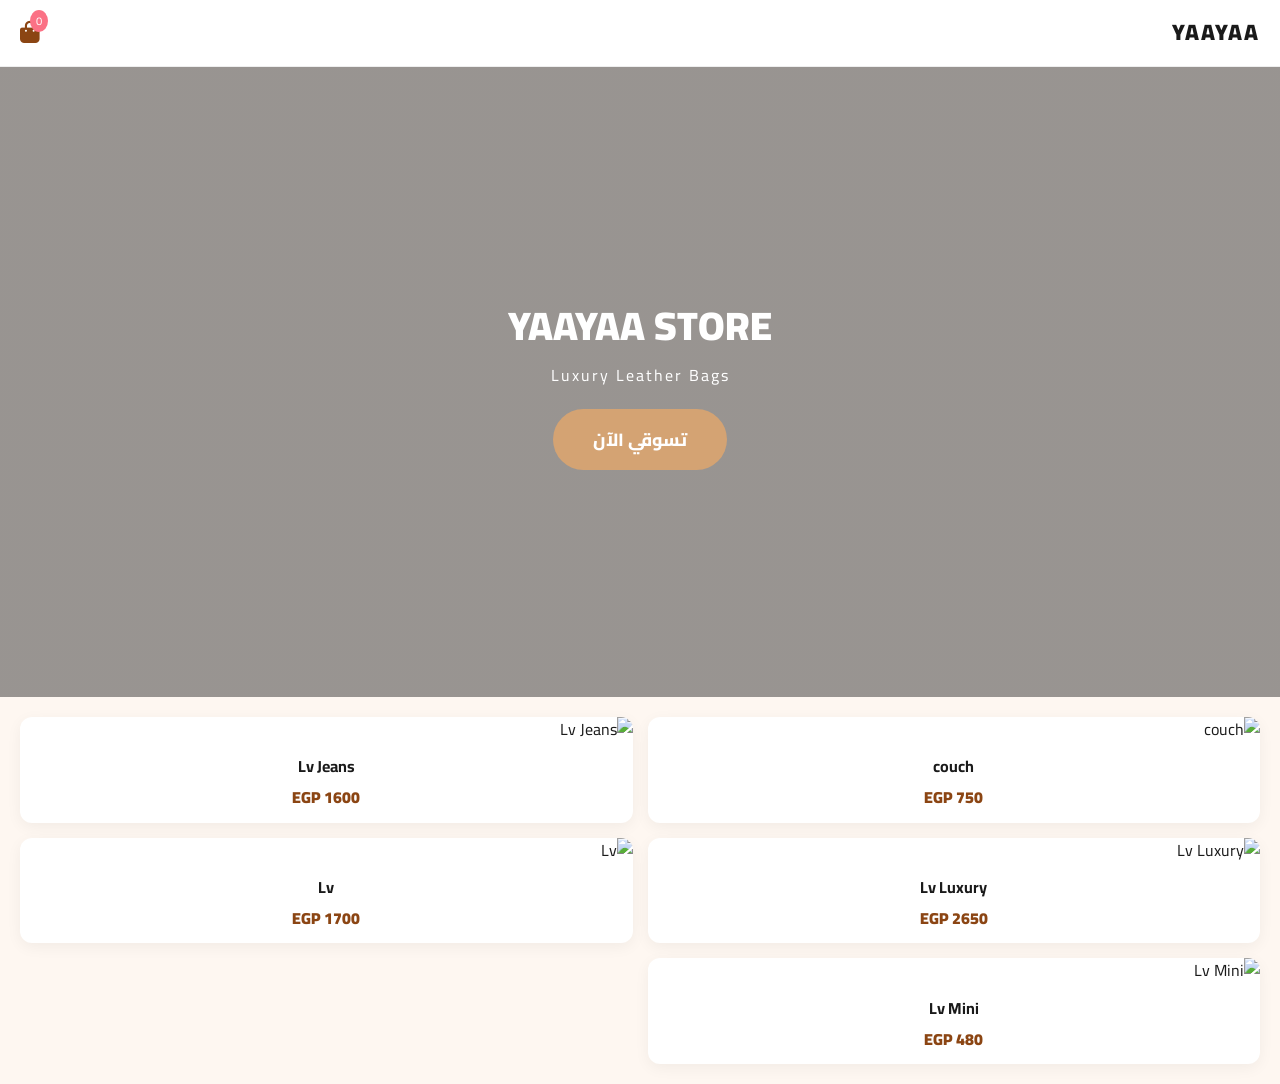
==== index.html @ bde2bc24 "Update index.html" ====
<!DOCTYPE html>
<html lang="ar" dir="rtl">
<head>
    <meta charset="UTF-8">
    <meta name="viewport" content="width=device-width, initial-scale=1.0">
    <title>YAAYAA STORE ✨</title>
    <link href="https://fonts.googleapis.com/css2?family=Cairo:wght@400;700;900&display=swap" rel="stylesheet">
    <link rel="stylesheet" href="https://cdnjs.cloudflare.com/ajax/libs/font-awesome/6.0.0/css/all.min.css">
    
    <style>
        :root {
            --nude-logo: #d4a373; 
            --hafan-dark: #8b4513; 
            --dark-royal: #1a1a1a;
            --bg-light: #fef7f1;
        }

        * { margin: 0; padding: 0; box-sizing: border-box; font-family: 'Cairo', sans-serif; }
        body { background-color: var(--bg-light); color: var(--dark-royal); line-height: 1.6; }

        /* Navbar */
        .navbar { 
            padding: 15px 20px; display: flex; justify-content: space-between; align-items: center; 
            background: white; position: sticky; top: 0; z-index: 1000; border-bottom: 1px solid #eee;
        }
        .logo { font-weight: 900; font-size: 1.4rem; color: var(--dark-royal); text-decoration: none; letter-spacing: 2px; }
        .cart-icon { position: relative; cursor: pointer; font-size: 1.4rem; color: var(--hafan-dark); }
        .badge { position: absolute; top: -5px; right: -8px; background: #fb7185; color: white; font-size: 0.7rem; padding: 2px 6px; border-radius: 50%; }

        /* Hero Section */
        .hero {
            height: 70vh; 
            background: linear-gradient(rgba(0,0,0,0.4), rgba(0,0,0,0.4)), 
            url('https://i.ibb.co/zTXJKbdZ/IMG-1884.jpg') no-repeat center;
            background-size: cover; 
            display: flex; 
            flex-direction: column; 
            justify-content: center; 
            align-items: center; 
            color: white; 
            text-align: center;
        }
        .hero h1 { font-size: 2.5rem; font-weight: 900; margin-bottom: 5px; }
        .hero p { letter-spacing: 2px; font-size: 1rem; margin-bottom: 20px; }
        .shop-btn { background: var(--nude-logo); color: white; padding: 14px 40px; border-radius: 50px; border: none; font-weight: 800; cursor: pointer; transition: 0.3s; font-size: 1.1rem; }
        .shop-btn:hover { background: var(--hafan-dark); transform: scale(1.05); }

        /* Product Grid */
        .container { padding: 20px; display: grid; grid-template-columns: repeat(2, 1fr); gap: 15px; }
        .card { background: white; border-radius: 12px; overflow: hidden; box-shadow: 0 4px 15px rgba(0,0,0,0.05); cursor: pointer; transition: 0.3s; }
        .card:hover { transform: translateY(-5px); }
        .card img { width: 100%; height: 180px; object-fit: cover; }
        .card-info { padding: 12px; text-align: center; }
        .price { color: var(--hafan-dark); font-weight: 900; margin-top: 5px; }

        /* Overlay */
        .overlay { position: fixed; top: 0; left: 0; width: 100%; height: 100%; background: white; z-index: 2000; display: none; overflow-y: auto; }
        .close { position: absolute; top: 20px; right: 20px; font-size: 1.5rem; z-index: 10; cursor: pointer; background: rgba(255,255,255,0.8); width: 40px; height: 40px; display: flex; align-items: center; justify-content: center; border-radius: 50%; }
        .main-img { width: 100%; height: 45vh; object-fit: cover; }
        .content { padding: 25px; margin-bottom: 80px; }
        .swatch { width: 35px; height: 35px; border-radius: 50%; border: 2px solid #ddd; cursor: pointer; margin: 10px 5px; display: inline-block; transition: 0.2s; }
        .swatch.active { border-color: var(--hafan-dark); transform: scale(1.2); box-shadow: 0 0 10px rgba(0,0,0,0.1); }

        .footer-bar { position: fixed; bottom: 0; left: 0; width: 100%; background: white; padding: 15px 20px; border-top: 1px solid #eee; z-index: 2100; }
        .add-btn { width: 100%; background: var(--dark-royal); color: white; border: none; border-radius: 10px; font-weight: 800; cursor: pointer; padding: 15px; font-size: 1rem; }

        /* Cart Page */
        .cart-page { position: fixed; top: 0; left: 0; width: 100%; height: 100%; background: #fafafa; z-index: 3000; display: none; flex-direction: column; }
        .cart-items-container { flex: 1; overflow-y: auto; padding-top: 10px; }
        .cart-item { display: flex; gap: 15px; background: white; padding: 12px; border-radius: 12px; margin: 8px 15px; align-items: center; position: relative; }
        .cart-item img { width: 70px; height: 70px; border-radius: 8px; object-fit: cover; }
        .remove-item { position: absolute; left: 15px; color: #ff4d4d; cursor: pointer; font-size: 1.1rem; }
        
        .total-box { padding: 15px 25px; background: #fff; border-top: 2px dashed #eee; text-align: center; font-weight: 900; font-size: 1.2rem; color: var(--hafan-dark); }
        .form-box { background: white; padding: 20px; border-radius: 20px 20px 0 0; box-shadow: 0 -5px 20px rgba(0,0,0,0.05); }
        .input-lx { width: 100%; padding: 12px; border: 1px solid #eee; border-radius: 8px; margin-bottom: 10px; outline: none; font-size: 0.9rem; }
    </style>
</head>
<body>

    <nav class="navbar">
        <div class="logo">YAAYAA</div>
        <div class="cart-icon" onclick="openCart()">
            <i class="fas fa-shopping-bag"></i>
            <span class="badge" id="cartBadge">0</span>
        </div>
    </nav>

    <div class="hero">
        <h1>YAAYAA STORE</h1>
        <p>Luxury Leather Bags</p>
        <button class="shop-btn" onclick="document.getElementById('bagGrid').scrollIntoView({behavior: 'smooth'})">تسوقي الآن</button>
    </div>

    <div class="container" id="bagGrid"></div>

    <div class="overlay" id="overlay">
        <div class="close" onclick="closeProduct()"><i class="fas fa-times"></i></div>
        <img src="" id="d-img" class="main-img">
        <div class="content">
            <h2 id="d-title" style="margin-bottom: 5px;"></h2>
            <p id="d-price" style="font-size: 1.4rem; color: var(--hafan-dark); font-weight: 900;"></p>
            <div style="margin: 20px 0;">
                <p style="font-weight:700;">الألوان المتاحة:</p>
                <div id="swatchList"></div>
            </div>
            <div style="background: #fff; padding: 15px; border-radius: 10px; border-right: 4px solid var(--nude-logo);">
                <p style="color: #555; font-size: 0.9rem;">تصميم عصري من YAAYAA بخامات عالية الجودة تضمن لكِ الأناقة والتميز.</p>
            </div>
        </div>
        <div class="footer-bar">
            <button class="add-btn" onclick="addToCart()">🛍️ أضف إلى السلة</button>
        </div>
    </div>

    <div class="cart-page" id="cartPage">
        <div class="navbar">
            <div class="logo">سلتك ✨</div>
            <i class="fas fa-arrow-left" onclick="closeCart()" style="cursor:pointer; font-size: 1.2rem;"></i>
        </div>
        <div class="cart-items-container" id="cartList"></div>
        <div class="total-box" id="totalBox">الإجمالي: 0 EGP</div>
        <form action="https://formspree.io/f/xbdqogaw" method="POST" class="form-box" onsubmit="return validateForm()">
            <input type="hidden" name="تفاصيل الطلب" id="hiddenData">
            <input type="text" name="الاسم" class="input-lx" placeholder="الاسم بالكامل" required>
            <input type="tel" name="الموبايل" class="input-lx" placeholder="رقم الموبايل" required>
            <textarea name="العنوان" class="input-lx" placeholder="العنوان بالتفصيل" required></textarea>
            <button type="submit" class="add-btn">تأكيد الطلب ✅</button>
        </form>
    </div>

    <script>
        const bags = [
            { id: 1, name: "couch", price: 750, variants: [
                { color: "#FFFFFF", img: "https://i.ibb.co/7tqY7cT9/IMG-1886.jpg", name: "أبيض" },
                { color: "#1a1a1a", img: "https://i.ibb.co/G4V6qdCt/IMG-1885.jpg", name: "أسود" },
                { color:"#ffd700", img: "https://i.ibb.co/fJtJ5sk/IMG-1888.png", name: "ذهبي" }
            ]},
            { id: 2, name: "Lv Jeans", price: 1600, variants: [
                { color:"#6F8FAF", img: "https://i.ibb.co/7Jd6k9L2/eb1af371-9d7c-40d8-970b-c6060651d6b7.jpg", name: "جينس" }
            ]},
            { id: 3, name: "Lv Luxury", price: 2650, variants: [
                { color:"#6F8FAF", img: "https://i.ibb.co/p6X7kj81/a4f991d6-a384-41f5-99da-e9fa886f23a1.jpg", name: "جينس" }
            ]},
            { id: 4, name: "Lv", price: 1700, variants: [
                { color:"#d5bca2", img: "https://i.ibb.co/zHf5Jwc6/IMG-1893.jpg", name: "بنى" }
            ]},
            { id: 5, name: "Lv Mini", price: 480, variants: [
                { color:"#d5bca2", img: "https://i.ibb.co/qFk4dHR2/IMG-1895.jpg", name: "بنى" }
            ]} // تم تصحيح القوس هنا
        ];

        let cart = [];
        let currentProduct = null;
        let selectedVariant = null;

        function renderProducts() {
            const grid = document.getElementById('bagGrid');
            grid.innerHTML = bags.map(b => `
                <div class="card" onclick="viewProduct(${b.id})">
                    <img src="${b.variants[0].img}" alt="${b.name}">
                    <div class="card-info">
                        <div style="font-weight:700">${b.name}</div>
                        <div class="price">${b.price} EGP</div>
                    </div>
                </div>
            `).join('');
        }

        function viewProduct(id) {
            currentProduct = bags.find(b => b.id === id);
            selectedVariant = currentProduct.variants[0];
            updateOverlayUI();
            document.getElementById('overlay').style.display = 'block';
        }

        function updateOverlayUI() {
            document.getElementById('d-img').src = selectedVariant.img;
            document.getElementById('d-title').innerText = currentProduct.name;
            document.getElementById('d-price').innerText = currentProduct.price + " EGP";
            
            const sl = document.getElementById('swatchList');
            sl.innerHTML = currentProduct.variants.map((v) => `
                <div class="swatch ${v.name === selectedVariant.name ? 'active' : ''}" 
                     style="background:${v.color}" 
                     onclick="selectVariant('${v.name}')"></div>
            `).join('');
        }

        function selectVariant(vName) {
            selectedVariant = currentProduct.variants.find(v => v.name === vName);
            updateOverlayUI();
        }

        function addToCart() {
            cart.push({
                cartId: Date.now(),
                name: currentProduct.name,
                price: currentProduct.price,
                variantName: selectedVariant.name,
                img: selectedVariant.img
            });
            updateCartUI();
            closeProduct();
            alert("تمت الإضافة للسلة ✨");
        }

        function removeFromCart(cartId) {
            cart = cart.filter(item => item.cartId !== cartId);
            updateCartUI();
        }

        function updateCartUI() {
            const cl = document.getElementById('cartList');
            const badge = document.getElementById('cartBadge');
            const totalBox = document.getElementById('totalBox');
            
            badge.innerText = cart.length;
            let total = 0;
            let summaryText = "";

            cl.innerHTML = cart.map((item) => {
                total += item.price;
                summaryText += `- ${item.name} (${item.variantName}) [${item.price} EGP]\n`;
                return `
                    <div class="cart-item">
                        <img src="${item.img}">
                        <div>
                            <div style="font-weight:700">${item.name}</div>
                            <div style="font-size:0.8rem; color: #777;">اللون: ${item.variantName}</div>
                            <div style="font-weight:900; color:var(--hafan-dark)">${item.price} EGP</div>
                        </div>
                        <i class="fas fa-trash remove-item" onclick="removeFromCart(${item.cartId})"></i>
                    </div>
                `;
            }).join('');

            totalBox.innerText = `الإجمالي: ${total} EGP`;
            document.getElementById('hiddenData').value = summaryText + `\nإجمالي الحساب: ${total} EGP`;
        }

        function openCart() { 
            if(cart.length === 0) { alert("السلة فارغة حالياً"); return; }
            document.getElementById('cartPage').style.display = 'flex'; 
        }
        function closeCart() { document.getElementById('cartPage').style.display = 'none'; }
        function closeProduct() { document.getElementById('overlay').style.display = 'none'; }

        function validateForm() {
            if(cart.length === 0) { alert("برجاء إضافة منتجات للسلة أولاً"); return false; }
            return true;
        }

        renderProducts();
    </script>
</body>
</html>
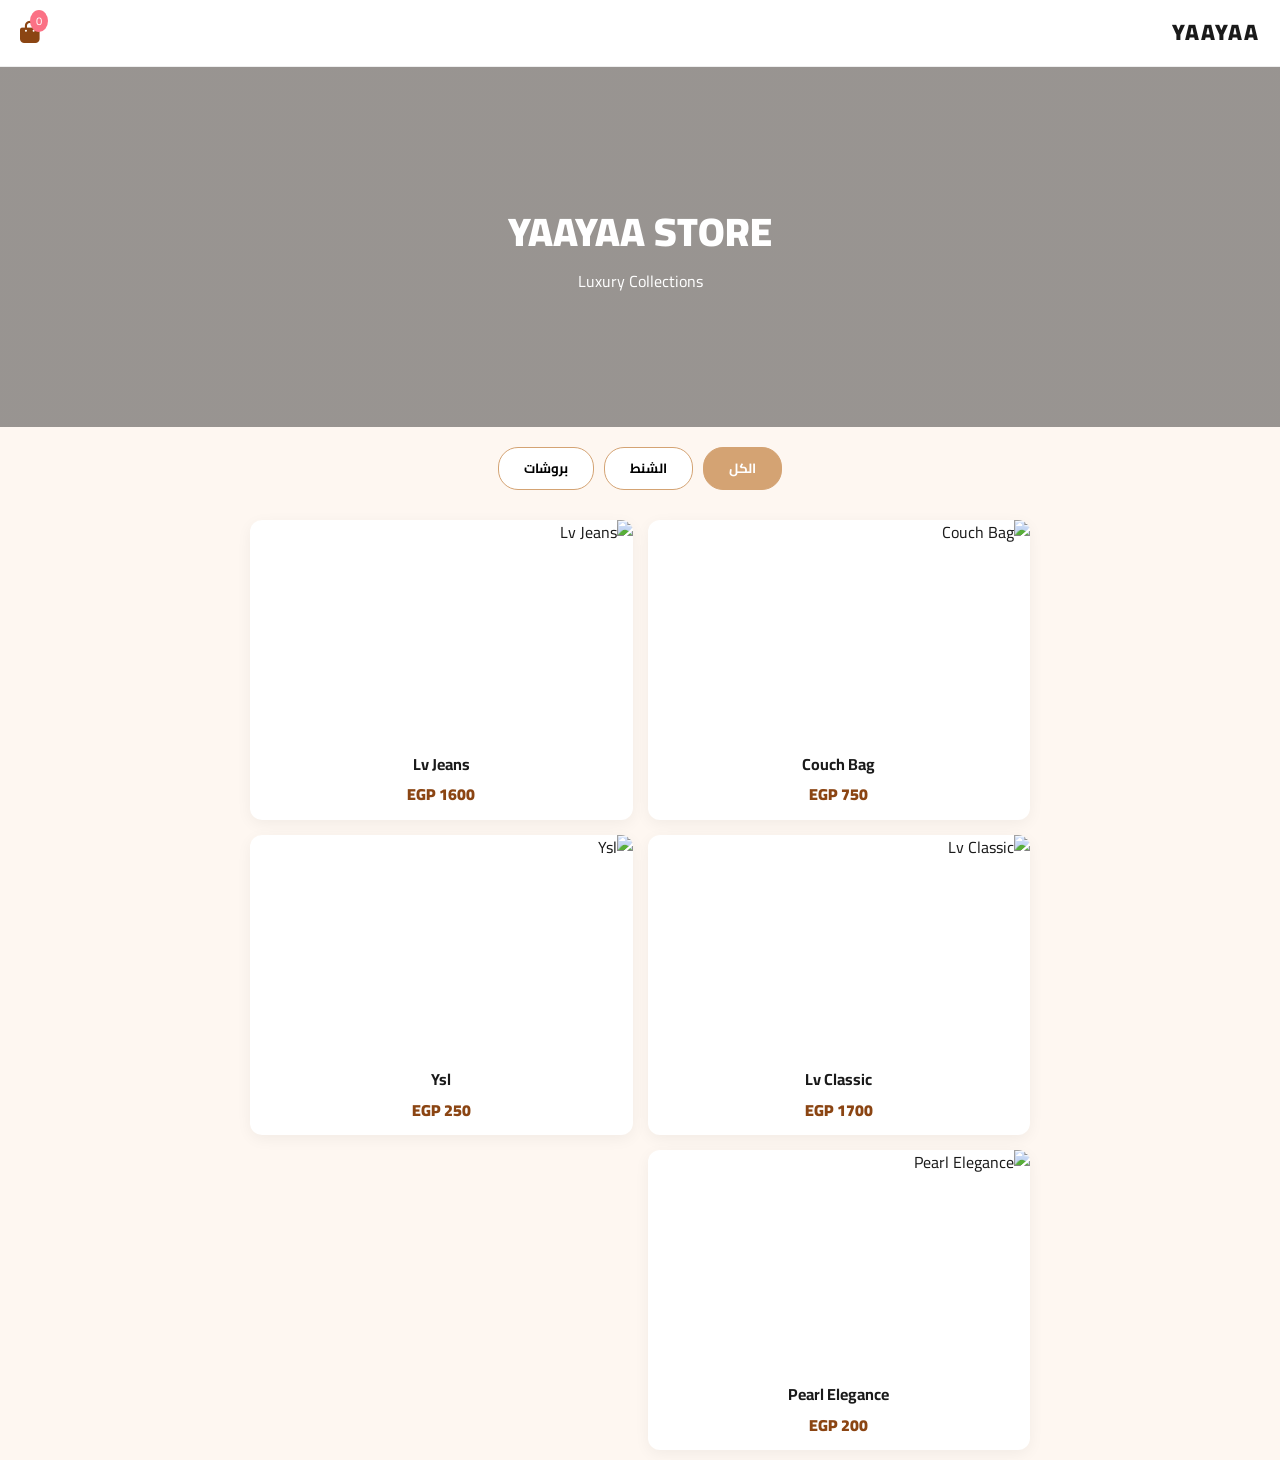
==== commit 6f2d4e3c: "Update index.html" ====
--- a/index.html
+++ b/index.html
@@ -24,12 +24,12 @@
             background: white; position: sticky; top: 0; z-index: 1000; border-bottom: 1px solid #eee;
         }
         .logo { font-weight: 900; font-size: 1.4rem; color: var(--dark-royal); text-decoration: none; letter-spacing: 2px; }
-        .cart-icon { position: relative; cursor: pointer; font-size: 1.4rem; color: var(--hafan-dark); }
+        .cart-icon { position: relative; cursor: pointer; font-size: 1.4rem; color: var(--hafan-dark); transition: 0.3s; }
         .badge { position: absolute; top: -5px; right: -8px; background: #fb7185; color: white; font-size: 0.7rem; padding: 2px 6px; border-radius: 50%; }
 
         /* Hero Section */
         .hero {
-            height: 70vh; 
+            height: 40vh; 
             background: linear-gradient(rgba(0,0,0,0.4), rgba(0,0,0,0.4)), 
             url('https://i.ibb.co/zTXJKbdZ/IMG-1884.jpg') no-repeat center;
             background-size: cover; 
@@ -41,39 +41,57 @@
             text-align: center;
         }
         .hero h1 { font-size: 2.5rem; font-weight: 900; margin-bottom: 5px; }
-        .hero p { letter-spacing: 2px; font-size: 1rem; margin-bottom: 20px; }
-        .shop-btn { background: var(--nude-logo); color: white; padding: 14px 40px; border-radius: 50px; border: none; font-weight: 800; cursor: pointer; transition: 0.3s; font-size: 1.1rem; }
-        .shop-btn:hover { background: var(--hafan-dark); transform: scale(1.05); }
+
+        /* Category Filter */
+        .filter-tabs {
+            display: flex;
+            justify-content: center;
+            gap: 10px;
+            padding: 20px 10px;
+            position: sticky;
+            top: 60px;
+            background: var(--bg-light);
+            z-index: 900;
+        }
+        .tab-btn {
+            padding: 8px 25px;
+            border-radius: 20px;
+            border: 1px solid var(--nude-logo);
+            background: white;
+            cursor: pointer;
+            font-weight: 700;
+            transition: 0.3s;
+        }
+        .tab-btn.active {
+            background: var(--nude-logo);
+            color: white;
+        }
 
         /* Product Grid */
-        .container { padding: 20px; display: grid; grid-template-columns: repeat(2, 1fr); gap: 15px; }
+        .container { padding: 10px; display: grid; grid-template-columns: repeat(2, 1fr); gap: 15px; max-width: 800px; margin: auto; }
         .card { background: white; border-radius: 12px; overflow: hidden; box-shadow: 0 4px 15px rgba(0,0,0,0.05); cursor: pointer; transition: 0.3s; }
-        .card:hover { transform: translateY(-5px); }
-        .card img { width: 100%; height: 180px; object-fit: cover; }
+        .card img { width: 100%; height: 220px; object-fit: cover; display: block; }
         .card-info { padding: 12px; text-align: center; }
         .price { color: var(--hafan-dark); font-weight: 900; margin-top: 5px; }
 
-        /* Overlay */
+        /* Overlays */
         .overlay { position: fixed; top: 0; left: 0; width: 100%; height: 100%; background: white; z-index: 2000; display: none; overflow-y: auto; }
         .close { position: absolute; top: 20px; right: 20px; font-size: 1.5rem; z-index: 10; cursor: pointer; background: rgba(255,255,255,0.8); width: 40px; height: 40px; display: flex; align-items: center; justify-content: center; border-radius: 50%; }
-        .main-img { width: 100%; height: 45vh; object-fit: cover; }
+        .main-img { width: 100%; height: 50vh; object-fit: contain; background: #fff; }
         .content { padding: 25px; margin-bottom: 80px; }
-        .swatch { width: 35px; height: 35px; border-radius: 50%; border: 2px solid #ddd; cursor: pointer; margin: 10px 5px; display: inline-block; transition: 0.2s; }
-        .swatch.active { border-color: var(--hafan-dark); transform: scale(1.2); box-shadow: 0 0 10px rgba(0,0,0,0.1); }
-
+        .swatch { width: 35px; height: 35px; border-radius: 50%; border: 2px solid #ddd; cursor: pointer; margin: 10px 5px; display: inline-block; }
+        .swatch.active { border-color: var(--hafan-dark); transform: scale(1.2); }
         .footer-bar { position: fixed; bottom: 0; left: 0; width: 100%; background: white; padding: 15px 20px; border-top: 1px solid #eee; z-index: 2100; }
         .add-btn { width: 100%; background: var(--dark-royal); color: white; border: none; border-radius: 10px; font-weight: 800; cursor: pointer; padding: 15px; font-size: 1rem; }
 
         /* Cart Page */
         .cart-page { position: fixed; top: 0; left: 0; width: 100%; height: 100%; background: #fafafa; z-index: 3000; display: none; flex-direction: column; }
         .cart-items-container { flex: 1; overflow-y: auto; padding-top: 10px; }
-        .cart-item { display: flex; gap: 15px; background: white; padding: 12px; border-radius: 12px; margin: 8px 15px; align-items: center; position: relative; }
-        .cart-item img { width: 70px; height: 70px; border-radius: 8px; object-fit: cover; }
-        .remove-item { position: absolute; left: 15px; color: #ff4d4d; cursor: pointer; font-size: 1.1rem; }
-        
-        .total-box { padding: 15px 25px; background: #fff; border-top: 2px dashed #eee; text-align: center; font-weight: 900; font-size: 1.2rem; color: var(--hafan-dark); }
-        .form-box { background: white; padding: 20px; border-radius: 20px 20px 0 0; box-shadow: 0 -5px 20px rgba(0,0,0,0.05); }
-        .input-lx { width: 100%; padding: 12px; border: 1px solid #eee; border-radius: 8px; margin-bottom: 10px; outline: none; font-size: 0.9rem; }
+        .cart-item { display: flex; gap: 15px; background: white; padding: 12px; border-radius: 12px; margin: 8px 15px; align-items: center; position: relative; box-shadow: 0 2px 5px rgba(0,0,0,0.05); }
+        .cart-item img { width: 60px; height: 60px; border-radius: 8px; object-fit: cover; }
+        .remove-item { position: absolute; left: 15px; color: #ff4d4d; cursor: pointer; }
+        .total-box { padding: 15px; text-align: center; font-weight: 900; font-size: 1.2rem; background: #fff; border-top: 1px solid #eee; }
+        .input-lx { width: 100%; padding: 12px; border: 1px solid #eee; border-radius: 8px; margin-bottom: 10px; font-size: 1rem; outline: none; }
     </style>
 </head>
 <body>
@@ -88,8 +106,13 @@
 
     <div class="hero">
         <h1>YAAYAA STORE</h1>
-        <p>Luxury Leather Bags</p>
-        <button class="shop-btn" onclick="document.getElementById('bagGrid').scrollIntoView({behavior: 'smooth'})">تسوقي الآن</button>
+        <p>Luxury Collections</p>
+    </div>
+
+    <div class="filter-tabs">
+        <button class="tab-btn active" onclick="filterProducts('all', this)">الكل</button>
+        <button class="tab-btn" onclick="filterProducts('bags', this)">الشنط</button>
+        <button class="tab-btn" onclick="filterProducts('brooch', this)">بروشات</button>
     </div>
 
     <div class="container" id="bagGrid"></div>
@@ -98,10 +121,10 @@
         <div class="close" onclick="closeProduct()"><i class="fas fa-times"></i></div>
         <img src="" id="d-img" class="main-img">
         <div class="content">
-            <h2 id="d-title" style="margin-bottom: 5px;"></h2>
-            <p id="d-price" style="font-size: 1.4rem; color: var(--hafan-dark); font-weight: 900;"></p>
+            <h2 id="d-title"></h2>
+            <p id="d-price" style="font-size: 1.4rem; font-weight: 900; color: var(--hafan-dark);"></p>
             <div style="margin: 20px 0;">
-                <p style="font-weight:700;">الألوان المتاحة:</p>
+                <p id="variantLabel" style="font-weight:700;">الخيارات المتاحة:</p>
                 <div id="swatchList"></div>
             </div>
             <div style="background: #fff; padding: 15px; border-radius: 10px; border-right: 4px solid var(--nude-logo);">
@@ -116,62 +139,74 @@
     <div class="cart-page" id="cartPage">
         <div class="navbar">
             <div class="logo">سلتك ✨</div>
-            <i class="fas fa-arrow-left" onclick="closeCart()" style="cursor:pointer; font-size: 1.2rem;"></i>
+            <i class="fas fa-arrow-left" style="cursor:pointer" onclick="closeCart()"></i>
         </div>
         <div class="cart-items-container" id="cartList"></div>
         <div class="total-box" id="totalBox">الإجمالي: 0 EGP</div>
-        <form action="https://formspree.io/f/xbdqogaw" method="POST" class="form-box" onsubmit="return validateForm()">
+        
+        <form action="https://formspree.io/f/xbdqogaw" method="POST" class="form-box" style="padding: 20px;" onsubmit="return validateForm()">
             <input type="hidden" name="تفاصيل الطلب" id="hiddenData">
             <input type="text" name="الاسم" class="input-lx" placeholder="الاسم بالكامل" required>
             <input type="tel" name="الموبايل" class="input-lx" placeholder="رقم الموبايل" required>
             <textarea name="العنوان" class="input-lx" placeholder="العنوان بالتفصيل" required></textarea>
-            <button type="submit" class="add-btn">تأكيد الطلب ✅</button>
+            <button type="submit" class="add-btn" style="background: #22c55e;">تأكيد الطلب ✅</button>
         </form>
     </div>
 
     <script>
-        const bags = [
-            { id: 1, name: "couch", price: 750, variants: [
+        const products = [
+            { id: 1, category: "bags", name: "Couch Bag", price: 750, variants: [
                 { color: "#FFFFFF", img: "https://i.ibb.co/7tqY7cT9/IMG-1886.jpg", name: "أبيض" },
                 { color: "#1a1a1a", img: "https://i.ibb.co/G4V6qdCt/IMG-1885.jpg", name: "أسود" },
-                { color:"#ffd700", img: "https://i.ibb.co/fJtJ5sk/IMG-1888.png", name: "ذهبي" }
-            ]},
-            { id: 2, name: "Lv Jeans", price: 1600, variants: [
-                { color:"#6F8FAF", img: "https://i.ibb.co/7Jd6k9L2/eb1af371-9d7c-40d8-970b-c6060651d6b7.jpg", name: "جينس" }
-            ]},
-            { id: 3, name: "Lv Luxury", price: 2650, variants: [
-                { color:"#6F8FAF", img: "https://i.ibb.co/p6X7kj81/a4f991d6-a384-41f5-99da-e9fa886f23a1.jpg", name: "جينس" }
-            ]},
-            { id: 4, name: "Lv", price: 1700, variants: [
-                { color:"#d5bca2", img: "https://i.ibb.co/zHf5Jwc6/IMG-1893.jpg", name: "بنى" }
-            ]},
-            { id: 5, name: "Lv Mini", price: 480, variants: [
-                { color:"#d5bca2", img: "https://i.ibb.co/qFk4dHR2/IMG-1895.jpg", name: "بنى" }
-            ]} // تم تصحيح القوس هنا
+                { color: "#ffd700", img: "https://i.ibb.co/fJtJ5sk/IMG-1888.png", name: "ذهبي" }
+            ]},
+            { id: 2, category: "bags", name: "Lv Jeans", price: 1600, variants: [
+                { color: "#6F8FAF", img: "https://i.ibb.co/7Jd6k9L2/eb1af371-9d7c-40d8-970b-c6060651d6b7.jpg", name: "جينس" }
+            ]},
+            { id: 4, category: "bags", name: "Lv Classic", price: 1700, variants: [
+                { color: "#d5bca2", img: "https://i.ibb.co/zHf5Jwc6/IMG-1893.jpg", name: "بنى" }
+            ]},
+            { id: 101, category: "brooch", name: "Ysl", price: 250, variants: [
+                { color: "#ffd700", img: "https://i.ibb.co/7dwgLvZH/IMG-1937.png", name: "ذهبي" },
+                { color: "#B9F2FF", img: "https://i.ibb.co/tPc1kCYX/IMG-1940.png", name: "فضي/دايموند" }
+            ]},
+            { id: 102, category: "brooch", name: "Pearl Elegance", price: 200, variants: [
+                { color: "#ffd700", img: "https://i.ibb.co/wFq184F8/IMG-1942.png", name: "ذهبي" },
+                { color: "#f0f0f0", img: "https://i.ibb.co/zTFQYsHw/IMG-1943.png", name: "لؤلؤي" }  
+            ] }
         ];
 
         let cart = [];
         let currentProduct = null;
         let selectedVariant = null;
 
-        function renderProducts() {
+        function renderProducts(filter = 'all') {
             const grid = document.getElementById('bagGrid');
-            grid.innerHTML = bags.map(b => `
-                <div class="card" onclick="viewProduct(${b.id})">
-                    <img src="${b.variants[0].img}" alt="${b.name}">
+            const filtered = filter === 'all' ? products : products.filter(p => p.category === filter);
+            
+            grid.innerHTML = filtered.map(p => `
+                <div class="card" onclick="viewProduct(${p.id})">
+                    <img src="${p.variants[0].img}" alt="${p.name}">
                     <div class="card-info">
-                        <div style="font-weight:700">${b.name}</div>
-                        <div class="price">${b.price} EGP</div>
+                        <div style="font-weight:700">${p.name}</div>
+                        <div class="price">${p.price} EGP</div>
                     </div>
                 </div>
             `).join('');
         }
 
+        function filterProducts(category, btn) {
+            document.querySelectorAll('.tab-btn').forEach(b => b.classList.remove('active'));
+            btn.classList.add('active');
+            renderProducts(category);
+        }
+
         function viewProduct(id) {
-            currentProduct = bags.find(b => b.id === id);
+            currentProduct = products.find(p => p.id === id);
             selectedVariant = currentProduct.variants[0];
             updateOverlayUI();
             document.getElementById('overlay').style.display = 'block';
+            document.body.style.overflow = 'hidden';
         }
 
         function updateOverlayUI() {
@@ -202,7 +237,10 @@
             });
             updateCartUI();
             closeProduct();
-            alert("تمت الإضافة للسلة ✨");
+            
+            const icon = document.querySelector('.cart-icon');
+            icon.style.transform = 'scale(1.3)';
+            setTimeout(() => icon.style.transform = 'scale(1)', 300);
         }
 
         function removeFromCart(cartId) {
@@ -217,18 +255,18 @@
             
             badge.innerText = cart.length;
             let total = 0;
-            let summaryText = "";
+            let summaryText = "طلب جديد من المتجر:\n";
 
             cl.innerHTML = cart.map((item) => {
                 total += item.price;
-                summaryText += `- ${item.name} (${item.variantName}) [${item.price} EGP]\n`;
+                summaryText += `- ${item.name} | اللون: ${item.variantName} | السعر: ${item.price} EGP\n`;
                 return `
                     <div class="cart-item">
                         <img src="${item.img}">
                         <div>
                             <div style="font-weight:700">${item.name}</div>
-                            <div style="font-size:0.8rem; color: #777;">اللون: ${item.variantName}</div>
-                            <div style="font-weight:900; color:var(--hafan-dark)">${item.price} EGP</div>
+                            <div style="font-size:0.8rem">اللون: ${item.variantName}</div>
+                            <div style="font-weight:900">${item.price} EGP</div>
                         </div>
                         <i class="fas fa-trash remove-item" onclick="removeFromCart(${item.cartId})"></i>
                     </div>
@@ -239,15 +277,18 @@
             document.getElementById('hiddenData').value = summaryText + `\nإجمالي الحساب: ${total} EGP`;
         }
 
-        function openCart() { 
-            if(cart.length === 0) { alert("السلة فارغة حالياً"); return; }
-            document.getElementById('cartPage').style.display = 'flex'; 
-        }
+        function openCart() { document.getElementById('cartPage').style.display = 'flex'; }
         function closeCart() { document.getElementById('cartPage').style.display = 'none'; }
-        function closeProduct() { document.getElementById('overlay').style.display = 'none'; }
-
+        function closeProduct() { 
+            document.getElementById('overlay').style.display = 'none'; 
+            document.body.style.overflow = 'auto';
+        }
+        
         function validateForm() {
-            if(cart.length === 0) { alert("برجاء إضافة منتجات للسلة أولاً"); return false; }
+            if(cart.length === 0) { 
+                alert("السلة فارغة! أضف منتجات أولاً."); 
+                return false; 
+            }
             return true;
         }
 
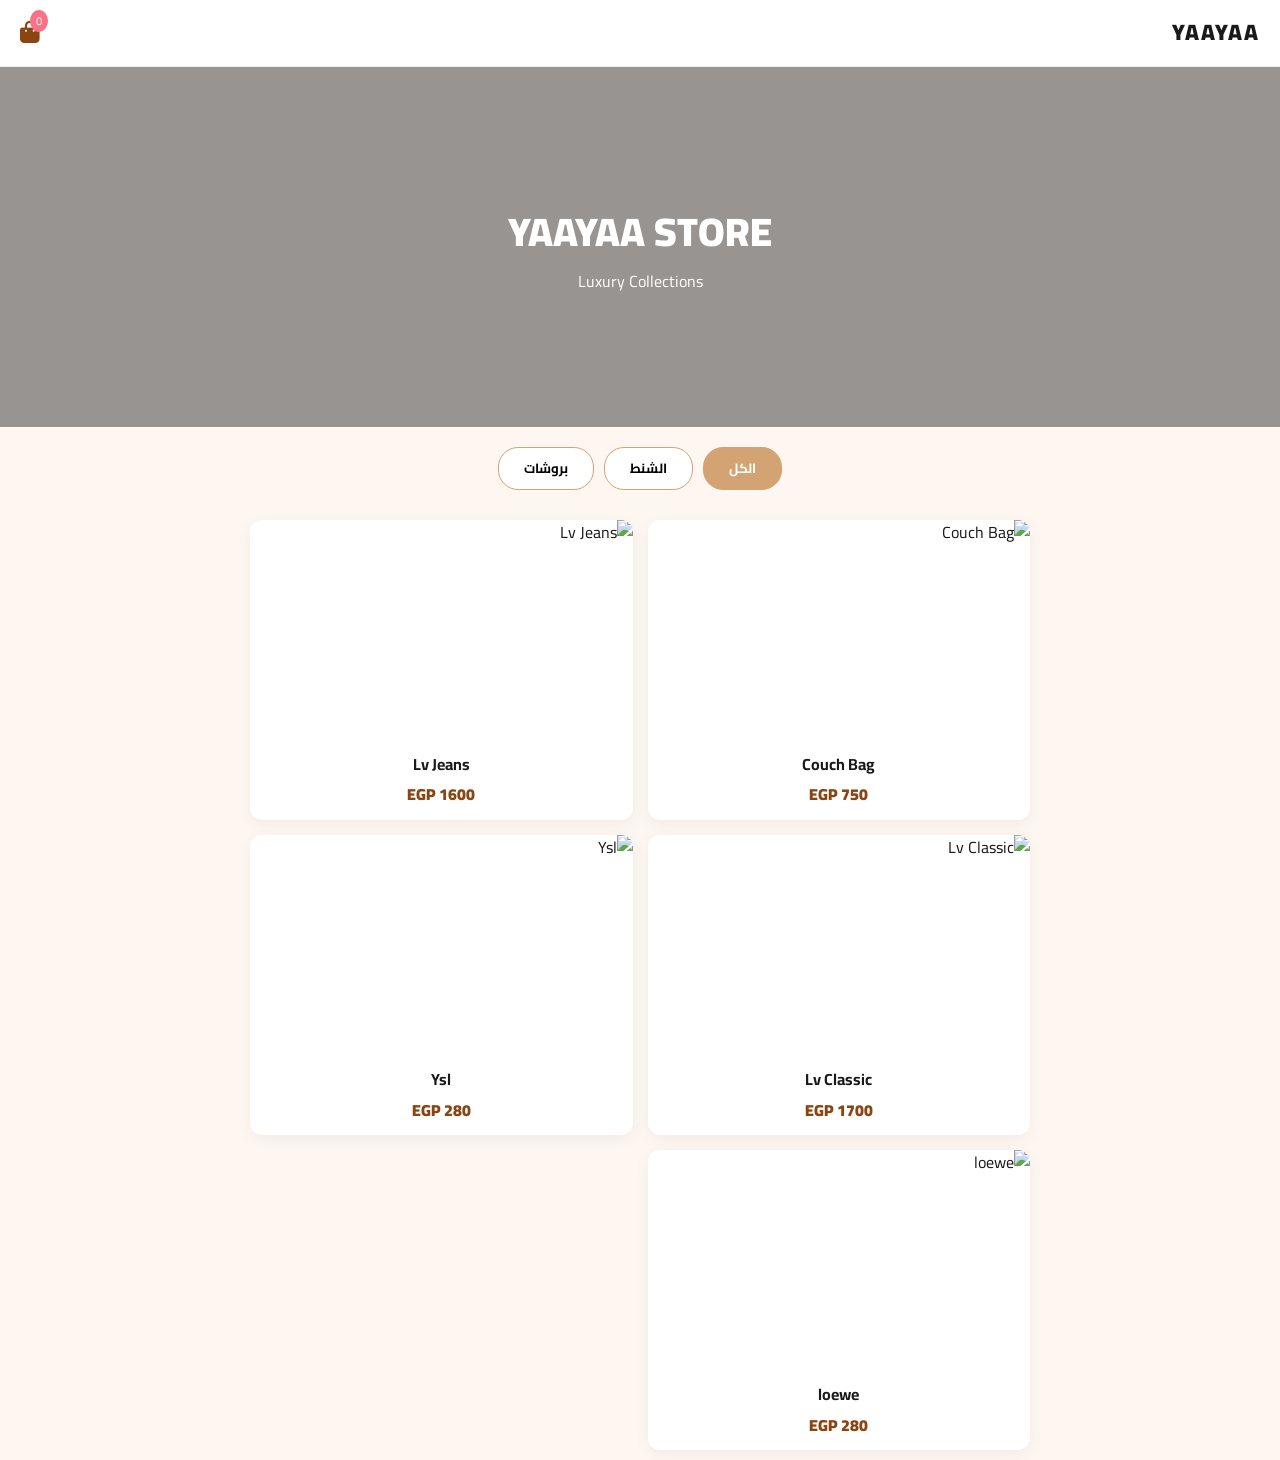
==== commit 3d73c029: "Update index.html" ====
--- a/index.html
+++ b/index.html
@@ -166,11 +166,11 @@
             { id: 4, category: "bags", name: "Lv Classic", price: 1700, variants: [
                 { color: "#d5bca2", img: "https://i.ibb.co/zHf5Jwc6/IMG-1893.jpg", name: "بنى" }
             ]},
-            { id: 101, category: "brooch", name: "Ysl", price: 250, variants: [
+            { id: 101, category: "brooch", name: "Ysl", price: 280, variants: [
                 { color: "#ffd700", img: "https://i.ibb.co/7dwgLvZH/IMG-1937.png", name: "ذهبي" },
-                { color: "#B9F2FF", img: "https://i.ibb.co/tPc1kCYX/IMG-1940.png", name: "فضي/دايموند" }
-            ]},
-            { id: 102, category: "brooch", name: "Pearl Elegance", price: 200, variants: [
+                { color: "#f0f0f0", img: "https://i.ibb.co/tPc1kCYX/IMG-1940.png", name: "لؤلؤى" }
+            ]},
+            { id: 102, category: "brooch", name: "loewe", price: 280, variants: [
                 { color: "#ffd700", img: "https://i.ibb.co/wFq184F8/IMG-1942.png", name: "ذهبي" },
                 { color: "#f0f0f0", img: "https://i.ibb.co/zTFQYsHw/IMG-1943.png", name: "لؤلؤي" }  
             ] }
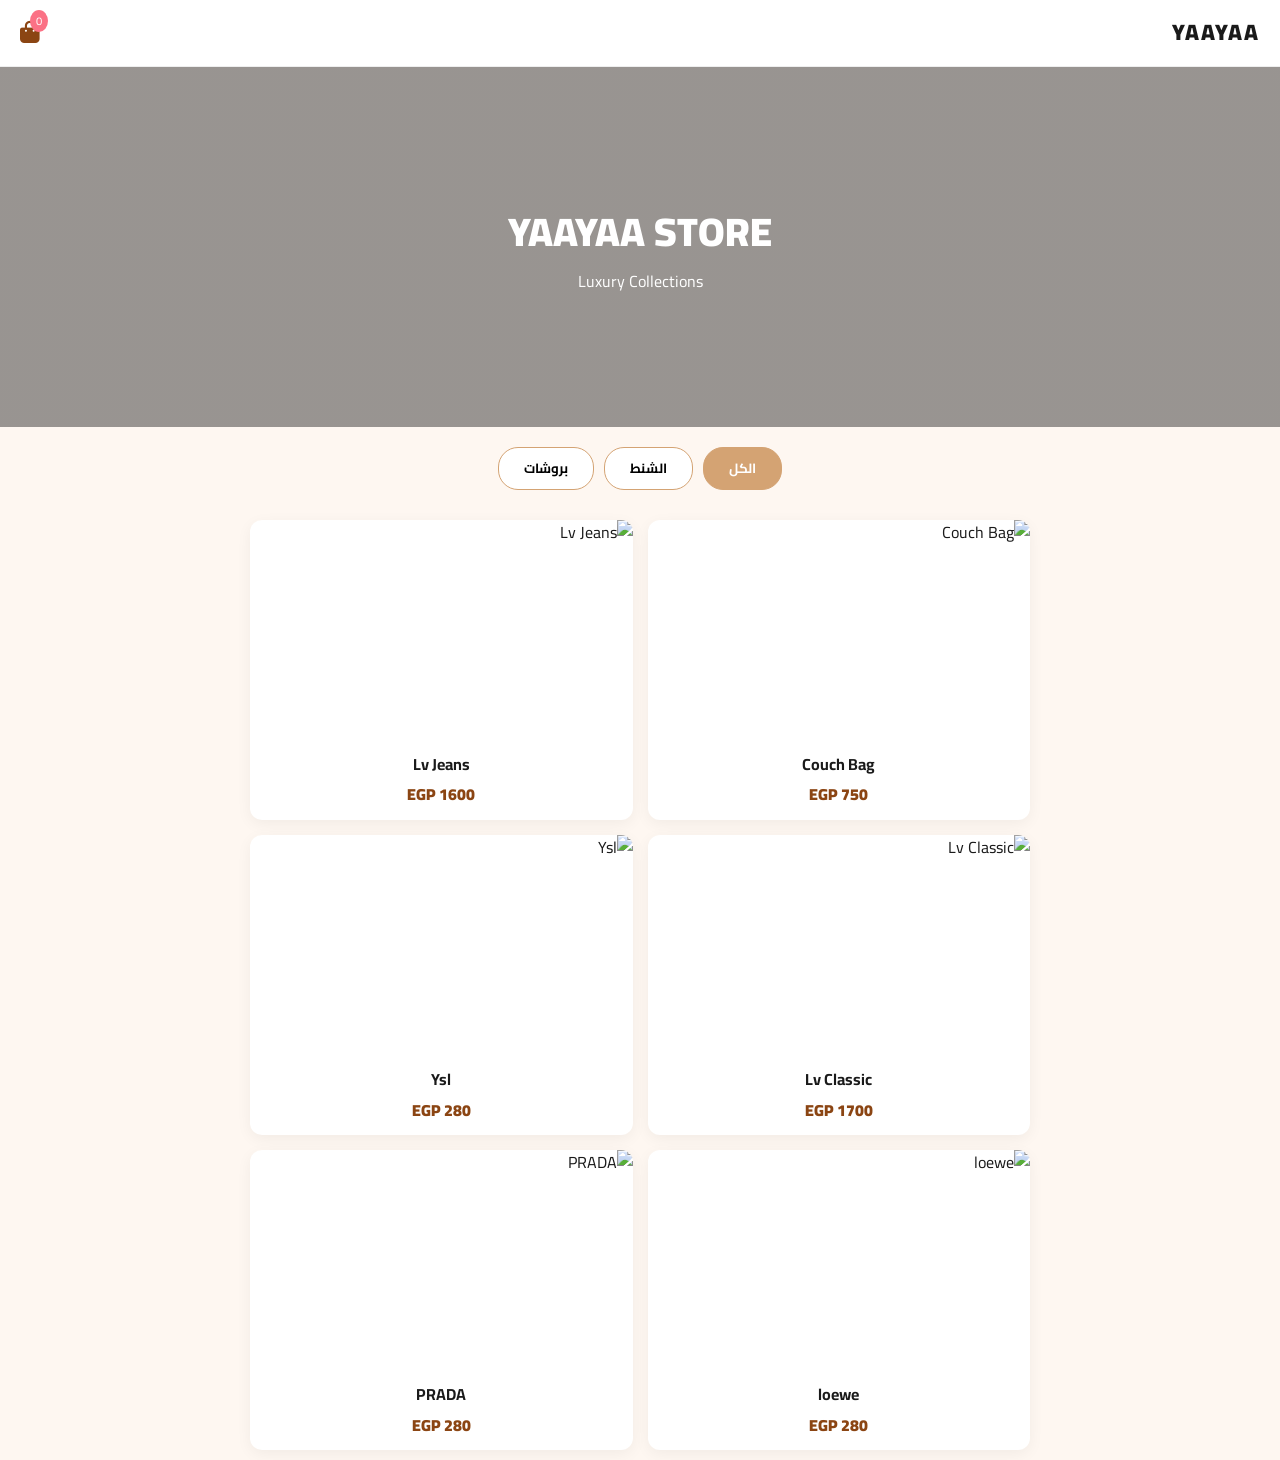
==== commit 68deb6bd: "Update index.html" ====
--- a/index.html
+++ b/index.html
@@ -172,7 +172,10 @@
             ]},
             { id: 102, category: "brooch", name: "loewe", price: 280, variants: [
                 { color: "#ffd700", img: "https://i.ibb.co/wFq184F8/IMG-1942.png", name: "ذهبي" },
-                { color: "#f0f0f0", img: "https://i.ibb.co/zTFQYsHw/IMG-1943.png", name: "لؤلؤي" }  
+                { color: "#f0f0f0", img: "https://i.ibb.co/zTFQYsHw/IMG-1943.png", name: "لؤلؤي" } 
+            ]},
+            { id: 103, category: "brooch", name: "PRADA", price: 280, variants: [
+                { color: "#0A0A0A", img: "https://i.ibb.co/Y7r75tkY/IMG-1951.png", name: "اسود" }, 
             ] }
         ];
 
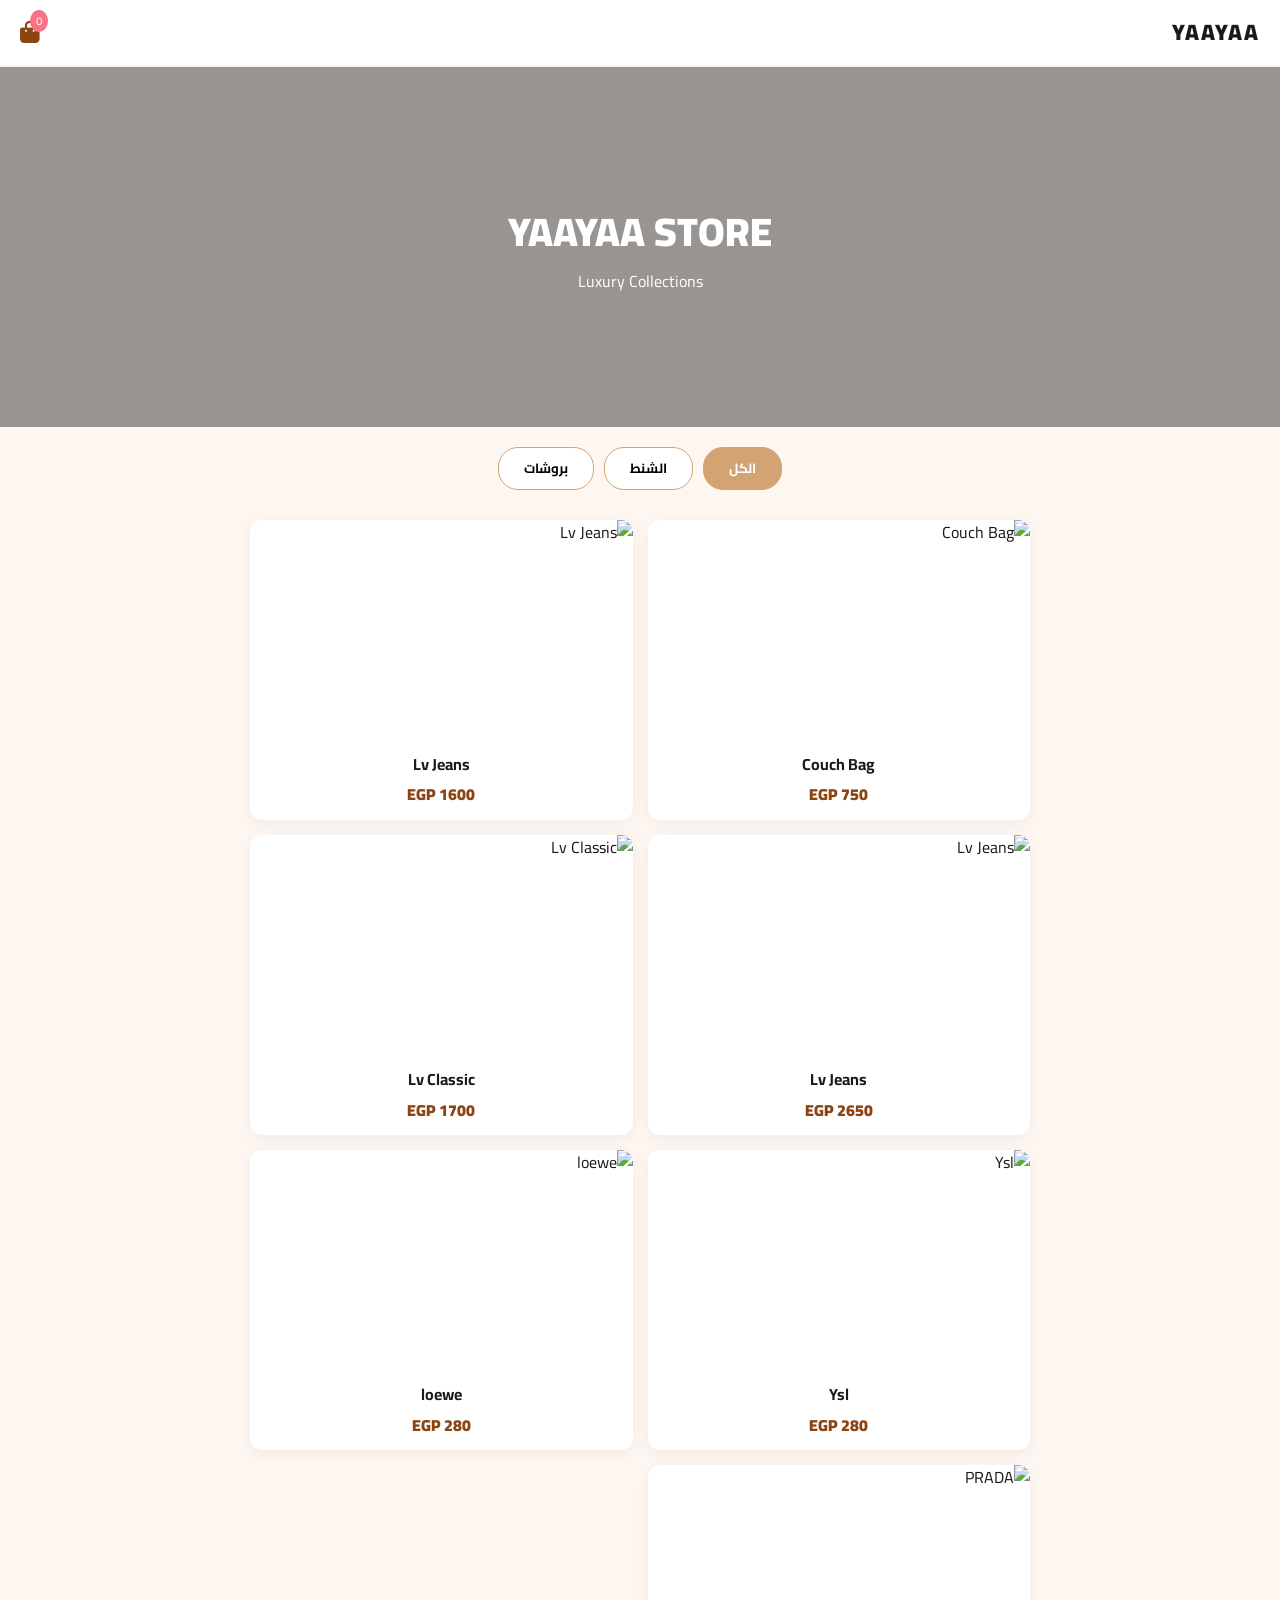
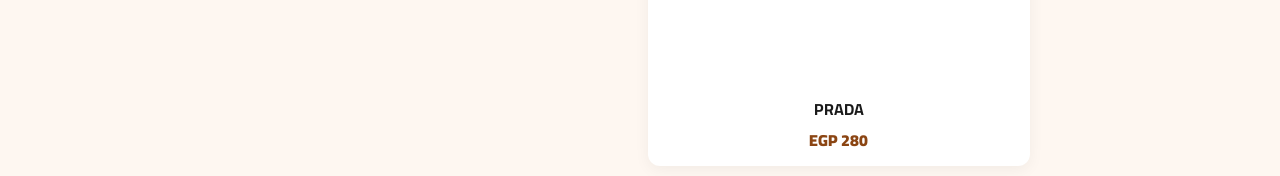
==== commit bf62b286: "Update index.html" ====
--- a/index.html
+++ b/index.html
@@ -158,10 +158,14 @@
             { id: 1, category: "bags", name: "Couch Bag", price: 750, variants: [
                 { color: "#FFFFFF", img: "https://i.ibb.co/7tqY7cT9/IMG-1886.jpg", name: "أبيض" },
                 { color: "#1a1a1a", img: "https://i.ibb.co/G4V6qdCt/IMG-1885.jpg", name: "أسود" },
-                { color: "#ffd700", img: "https://i.ibb.co/fJtJ5sk/IMG-1888.png", name: "ذهبي" }
+                { color: "#ffd700", img: "https://i.ibb.co/MyGZf3P7/IMG-1952.jpg", name: "ذهبي" }
             ]},
             { id: 2, category: "bags", name: "Lv Jeans", price: 1600, variants: [
                 { color: "#6F8FAF", img: "https://i.ibb.co/7Jd6k9L2/eb1af371-9d7c-40d8-970b-c6060651d6b7.jpg", name: "جينس" }
+          
+            ]},
+            { id: 3, category: "bags", name: "Lv Jeans", price: 2650, variants: [
+                { color: "#6F8FAF", img: "https://i.ibb.co/0RZVPg2W/IMG-1955.jpg", name: "جينس" } 
             ]},
             { id: 4, category: "bags", name: "Lv Classic", price: 1700, variants: [
                 { color: "#d5bca2", img: "https://i.ibb.co/zHf5Jwc6/IMG-1893.jpg", name: "بنى" }
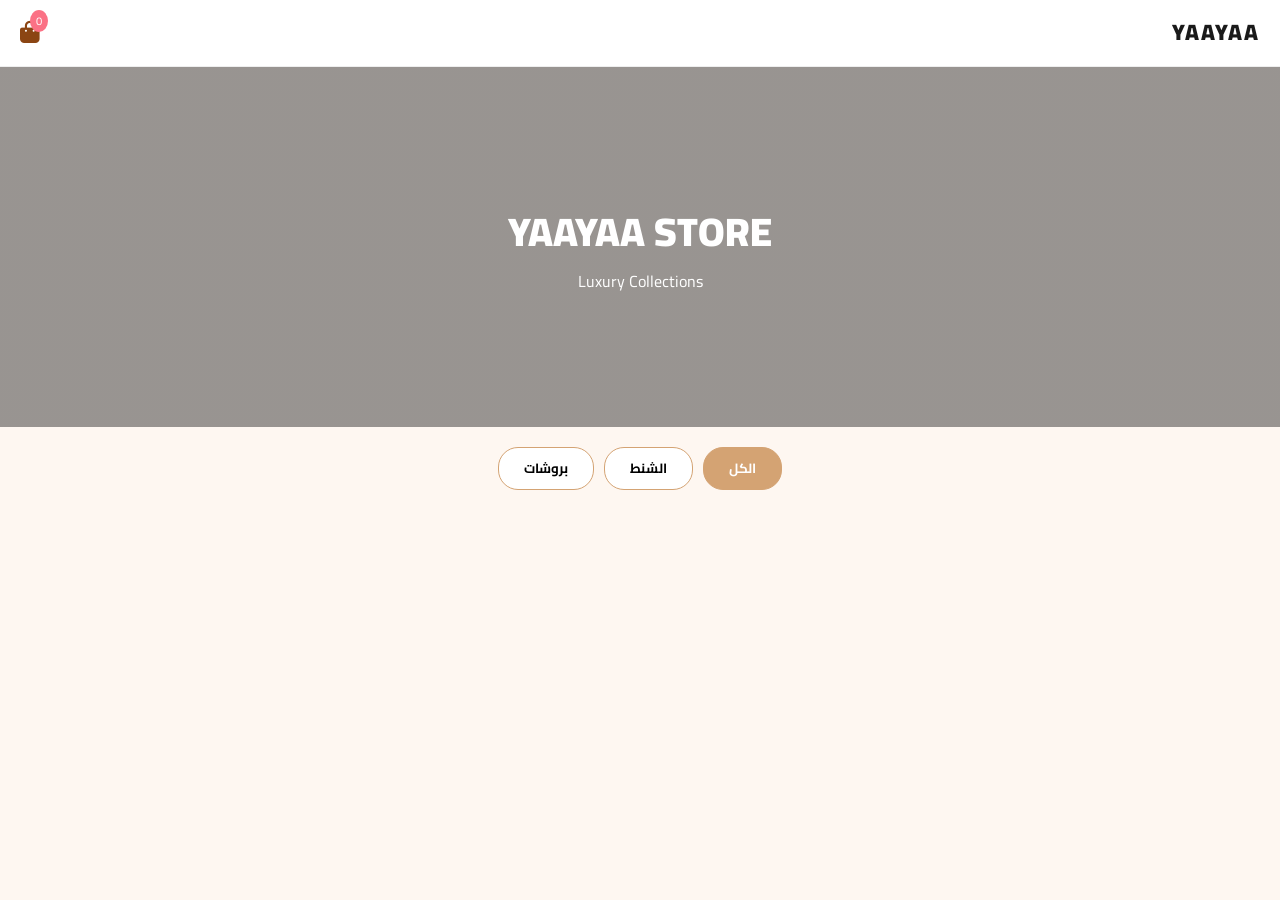
==== commit c9fbd342: "Update index.html" ====
--- a/index.html
+++ b/index.html
@@ -168,9 +168,12 @@
                 { color: "#6F8FAF", img: "https://i.ibb.co/0RZVPg2W/IMG-1955.jpg", name: "جينس" } 
             ]},
             { id: 4, category: "bags", name: "Lv Classic", price: 1700, variants: [
-                { color: "#d5bca2", img: "https://i.ibb.co/zHf5Jwc6/IMG-1893.jpg", name: "بنى" }
-            ]},
-            { id: 101, category: "brooch", name: "Ysl", price: 280, variants: [
+                { color: "#d5bca2", img: "https://i.ibb.co/zHf5Jwc6/IMG-1893.jpg", name: "بنى" } 
+            ]},
+            { id: 4, category: "bags", name: "Lv Classic", price: 450, variants: [
+                { color: "#d5bca2", img: "https://i.ibb.co/FLt1nMbf/IMG-1956.jpg", name: "بنى" }     ]},
+           ]},
+        { id: 101, category: "brooch", name: "Ysl", price: 280, variants: [
                 { color: "#ffd700", img: "https://i.ibb.co/7dwgLvZH/IMG-1937.png", name: "ذهبي" },
                 { color: "#f0f0f0", img: "https://i.ibb.co/tPc1kCYX/IMG-1940.png", name: "لؤلؤى" }
             ]},
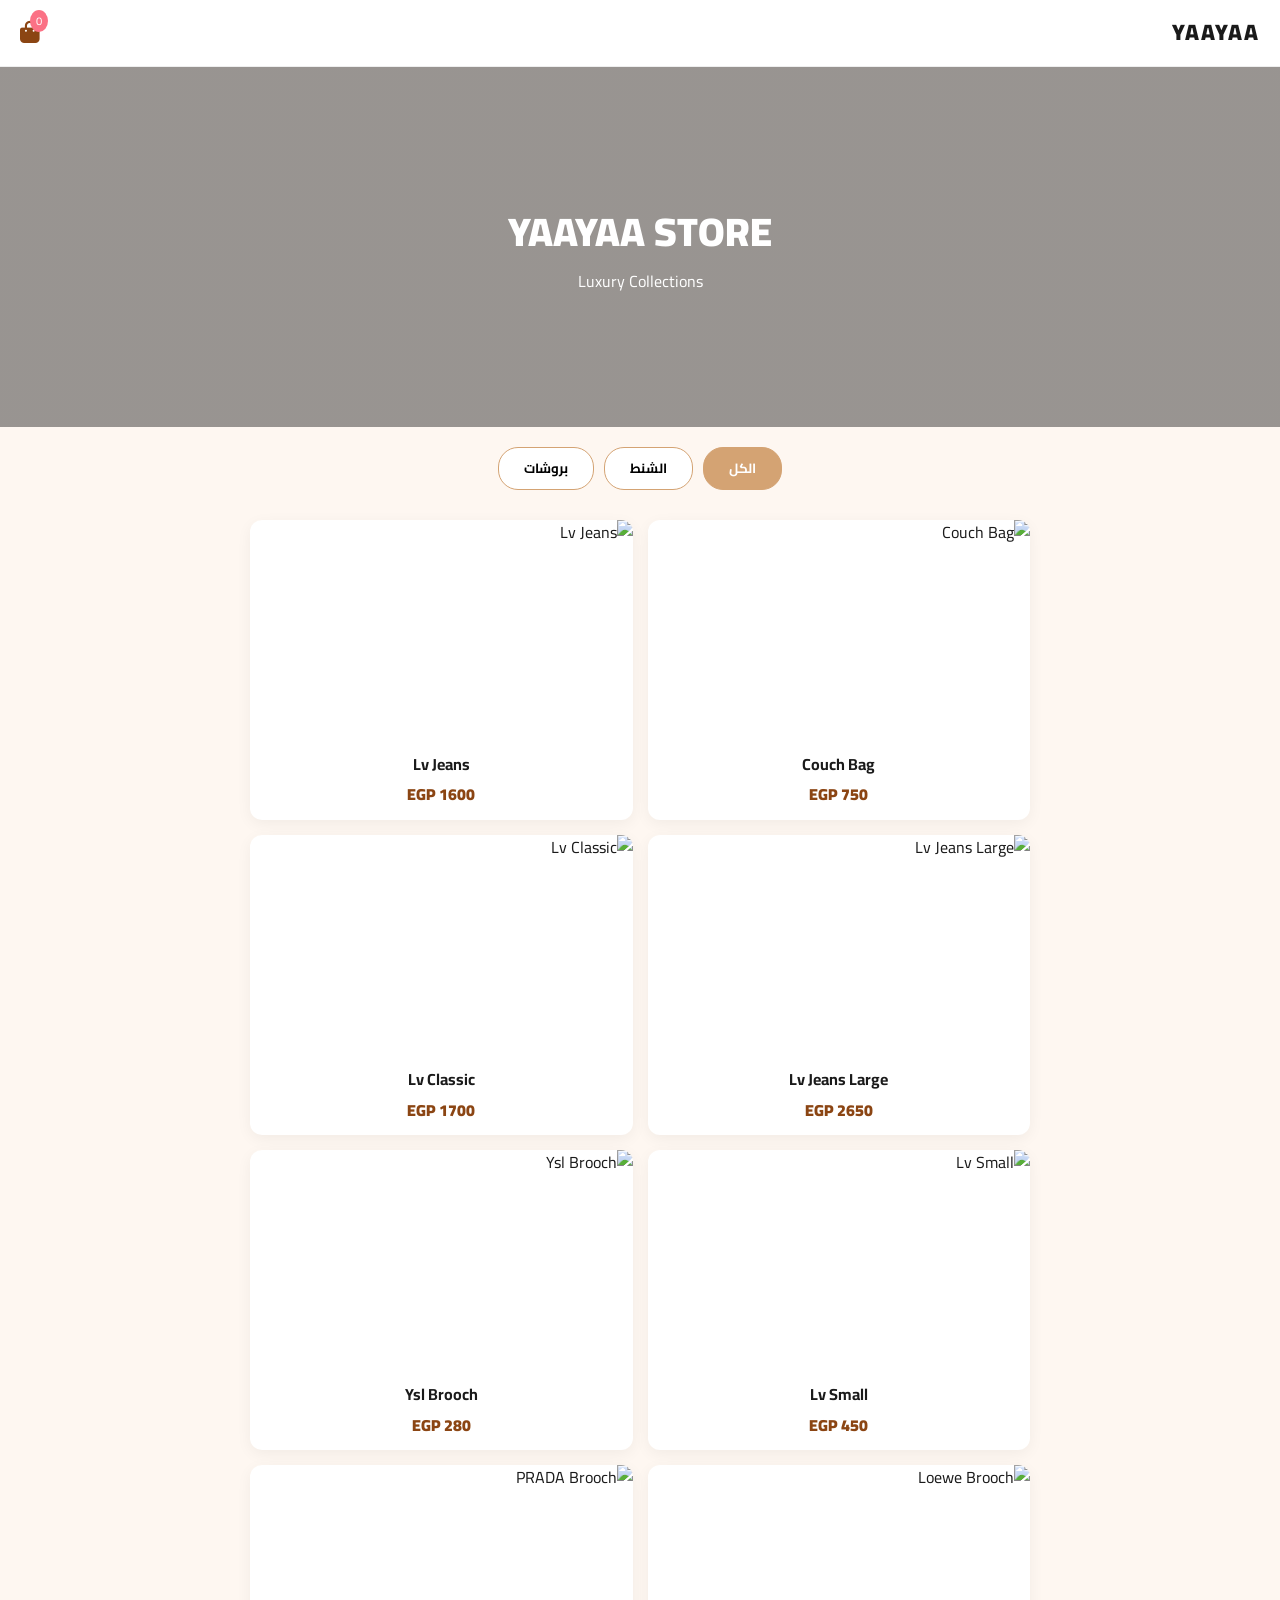
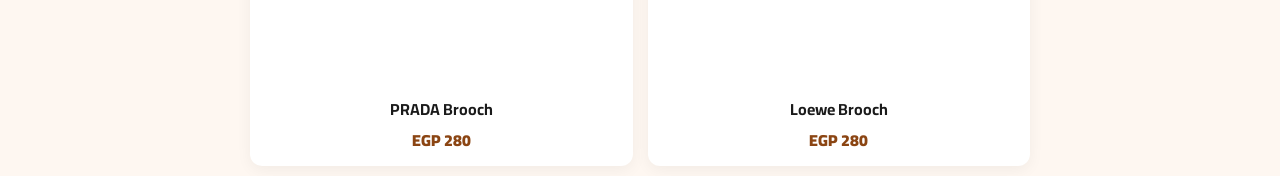
==== commit 97d500e6: "Update index.html" ====
--- a/index.html
+++ b/index.html
@@ -162,28 +162,27 @@
             ]},
             { id: 2, category: "bags", name: "Lv Jeans", price: 1600, variants: [
                 { color: "#6F8FAF", img: "https://i.ibb.co/7Jd6k9L2/eb1af371-9d7c-40d8-970b-c6060651d6b7.jpg", name: "جينس" }
-          
-            ]},
-            { id: 3, category: "bags", name: "Lv Jeans", price: 2650, variants: [
+            ]},
+            { id: 3, category: "bags", name: "Lv Jeans Large", price: 2650, variants: [
                 { color: "#6F8FAF", img: "https://i.ibb.co/0RZVPg2W/IMG-1955.jpg", name: "جينس" } 
             ]},
             { id: 4, category: "bags", name: "Lv Classic", price: 1700, variants: [
                 { color: "#d5bca2", img: "https://i.ibb.co/zHf5Jwc6/IMG-1893.jpg", name: "بنى" } 
             ]},
-            { id: 4, category: "bags", name: "Lv Classic", price: 450, variants: [
-                { color: "#d5bca2", img: "https://i.ibb.co/FLt1nMbf/IMG-1956.jpg", name: "بنى" }     ]},
-           ]},
-        { id: 101, category: "brooch", name: "Ysl", price: 280, variants: [
+            { id: 5, category: "bags", name: "Lv Small", price: 450, variants: [
+                { color: "#d5bca2", img: "https://i.ibb.co/FLt1nMbf/IMG-1956.jpg", name: "بنى" }
+            ]},
+            { id: 101, category: "brooch", name: "Ysl Brooch", price: 280, variants: [
                 { color: "#ffd700", img: "https://i.ibb.co/7dwgLvZH/IMG-1937.png", name: "ذهبي" },
                 { color: "#f0f0f0", img: "https://i.ibb.co/tPc1kCYX/IMG-1940.png", name: "لؤلؤى" }
             ]},
-            { id: 102, category: "brooch", name: "loewe", price: 280, variants: [
+            { id: 102, category: "brooch", name: "Loewe Brooch", price: 280, variants: [
                 { color: "#ffd700", img: "https://i.ibb.co/wFq184F8/IMG-1942.png", name: "ذهبي" },
                 { color: "#f0f0f0", img: "https://i.ibb.co/zTFQYsHw/IMG-1943.png", name: "لؤلؤي" } 
             ]},
-            { id: 103, category: "brooch", name: "PRADA", price: 280, variants: [
-                { color: "#0A0A0A", img: "https://i.ibb.co/Y7r75tkY/IMG-1951.png", name: "اسود" }, 
-            ] }
+            { id: 103, category: "brooch", name: "PRADA Brooch", price: 280, variants: [
+                { color: "#0A0A0A", img: "https://i.ibb.co/Y7r75tkY/IMG-1951.png", name: "اسود" } 
+            ]}
         ];
 
         let cart = [];
